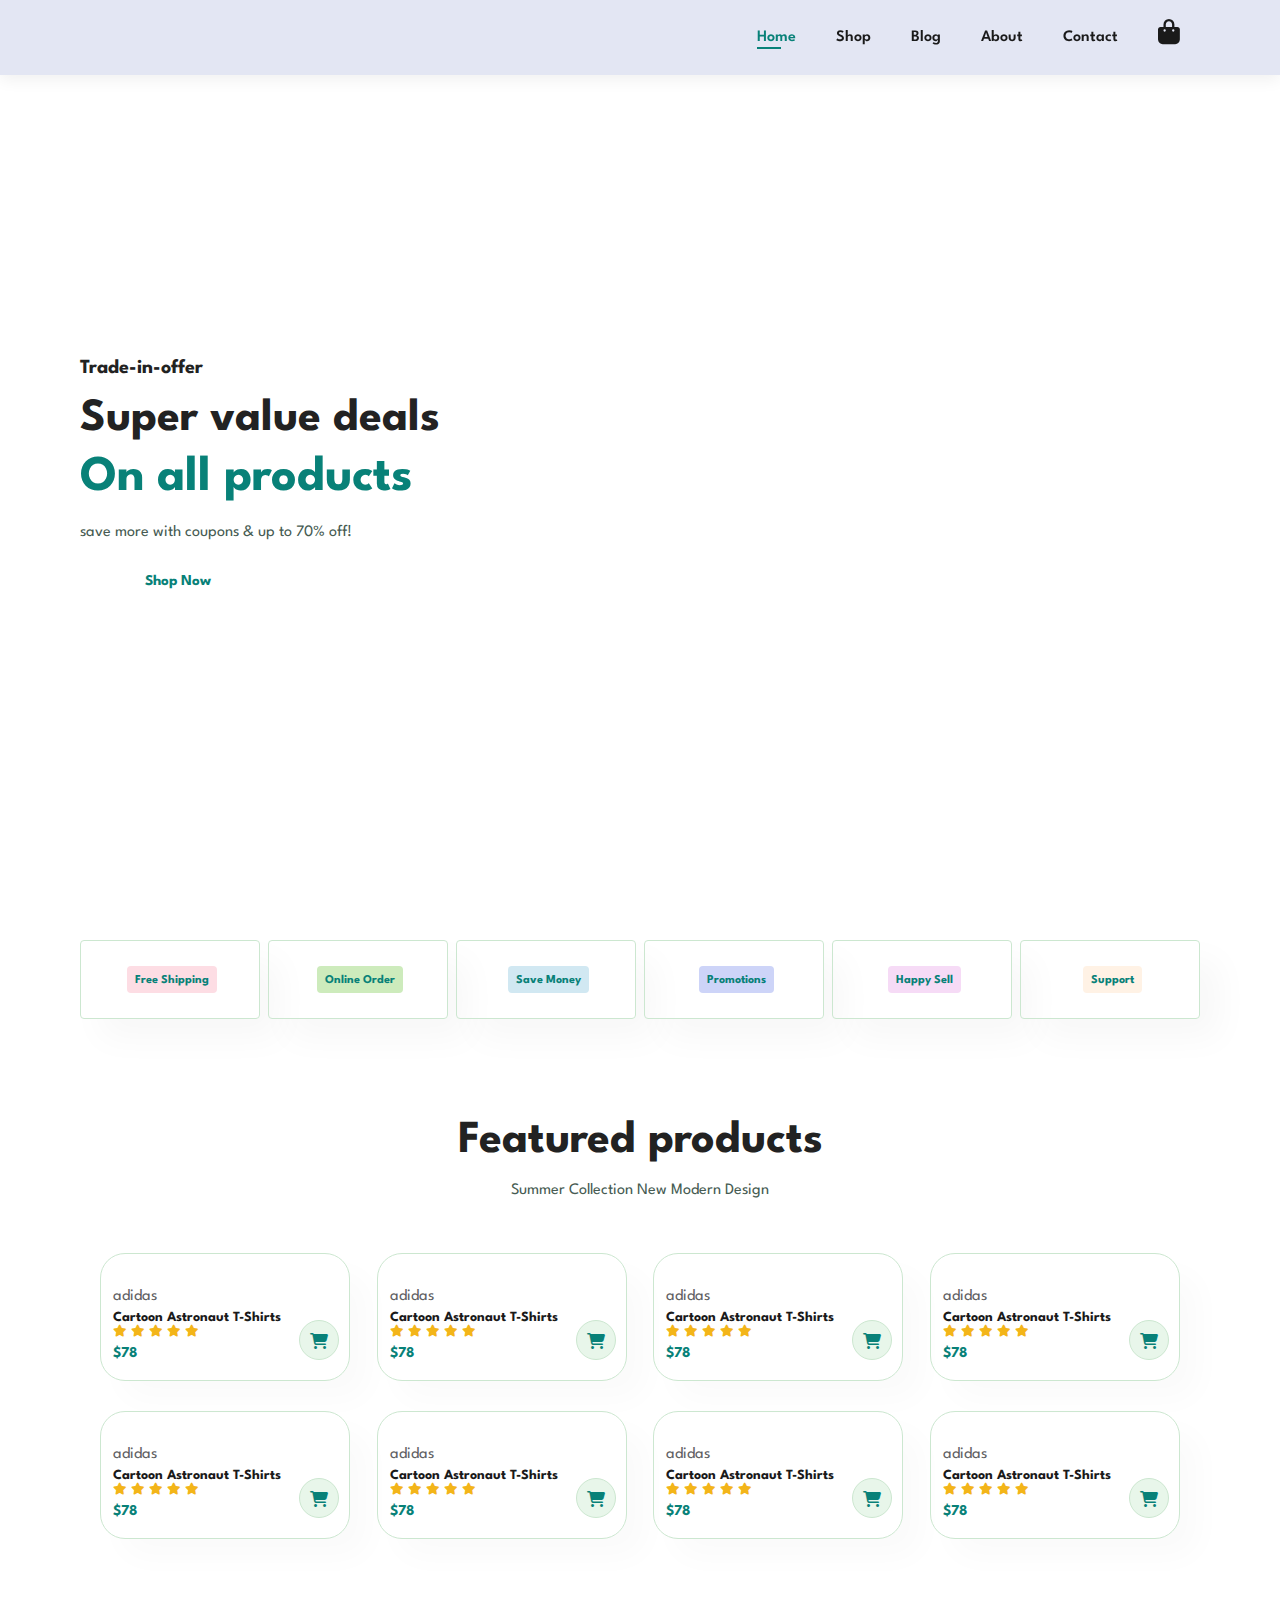
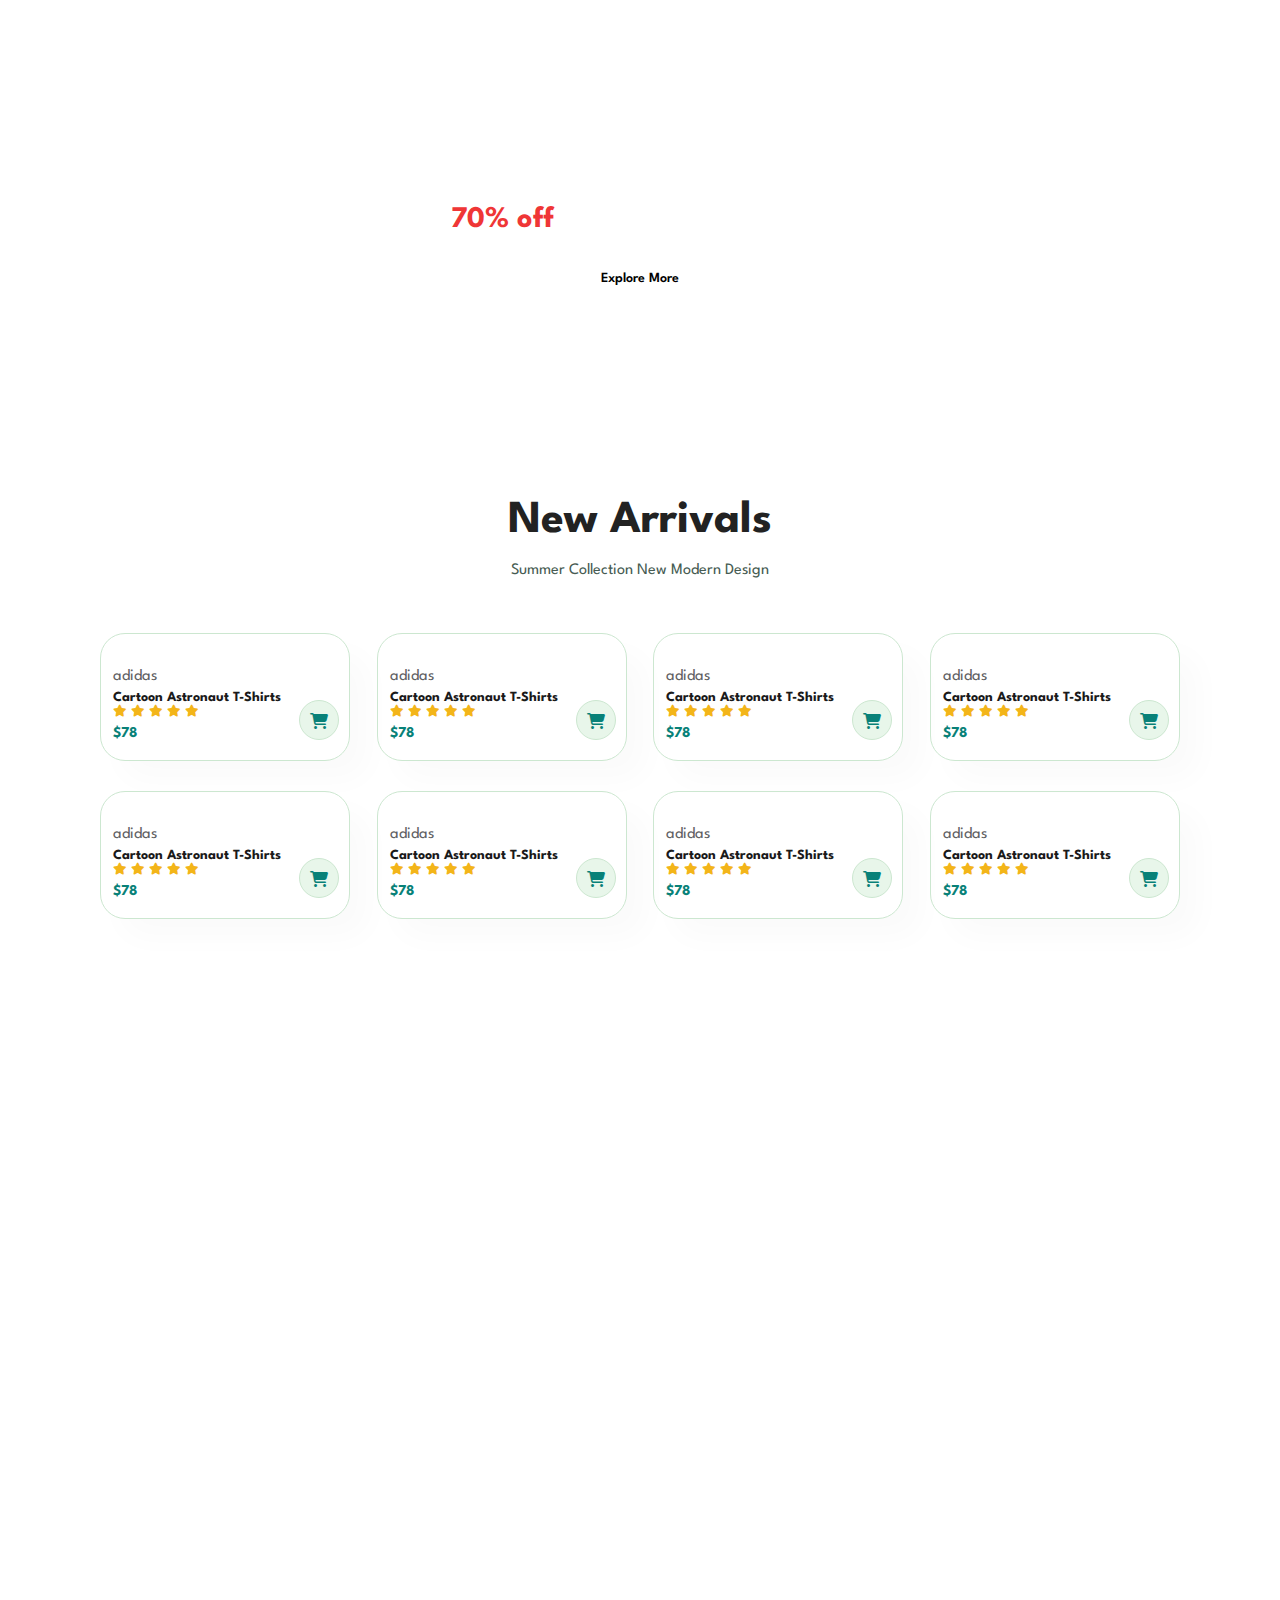
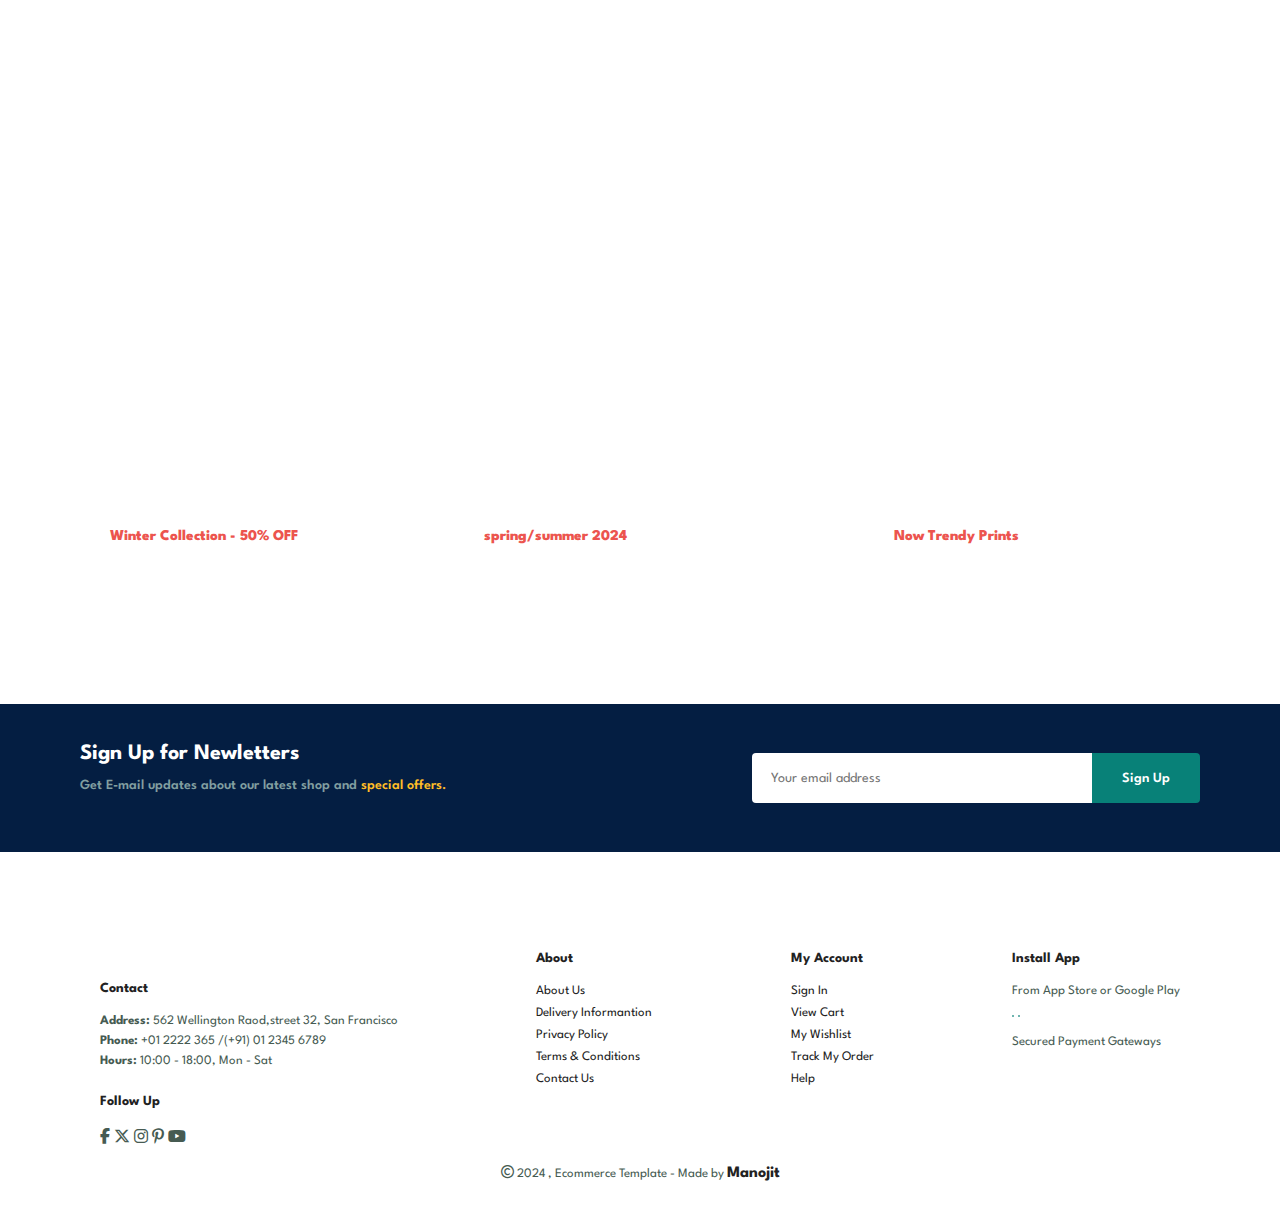
==== index.html @ 89c582c6 "Add files via upload" ====
<!DOCTYPE html>
<html lang="en">
<head>
    <meta charset="UTF-8">
    <meta name="viewport" content="width=device-width, initial-scale=1.0">
    <title>CaraCart | Madboy</title>
    <link rel="stylesheet" href="style.css">
    <link rel="icon" type="image/x-icon" href="img/Fevicon2.png">
    <link rel="stylesheet" href="https://cdnjs.cloudflare.com/ajax/libs/font-awesome/6.5.2/css/all.min.css">

</head>
<body>
    
    <!-- Navbar Section-->
    <section id="header">
        <a href="#"><img src="./img/logo.png" alt="" class="logo" onclick="window.location.href='index.html';"></a>
        
        <div>
            <ul id="navbar">
                <li><a class="active" href="index.html">Home</a></li>
                <li><a href="shop.html">Shop</a></li>
                <li><a href="blog.html">Blog</a></li>
                <li><a href="about.html">About</a></li>
                <li><a href="contact.html">Contact</a></li>
                <li id="lg-bag"><a href="cart.html"><i class="fa-solid fa-bag-shopping"></i></a></li>
                <a id="close" href="#"><i class="fa-regular fa-circle-xmark"></i></a>
            </ul>    
        </div>
        <div id="mobile">
            <a href="cart.html"><i class="fa-solid fa-bag-shopping"></i></a>
            <i id="bar" class="fa-solid fa-outdent"></i>
        </div>
        
    </section>

    <!-- Hero Section -->
    <section id="hero">
        <h4>
            Trade-in-offer
        </h4>
        <h2>
            Super value deals
        </h2>
        <h1>
            On all products
        </h1>
        <p>
            save more with coupons & up to 70% off!
        </p>
        <button onclick="window.location.href='shop.html';">
            Shop Now
        </button>

    </section>

    <!-- Feature Section -->
    <section id="feature" class="section-p1">
        <!-- Card 1 -->
        <div class="fe-box">
            <img src="./img/features/f1.png" alt="" loading="lazy">
            <h6>Free Shipping</h6>
        </div>

        <!-- Card 2 -->
        <div class="fe-box">
            <img src="./img/features/f2.png" alt="" loading="lazy">
            <h6>Online Order</h6>
        </div>

        <!-- Card 3 -->
        <div class="fe-box">
            <img src="./img/features/f3.png" alt="" loading="lazy">
            <h6>Save Money</h6>
        </div>

        <!-- Card 4 -->
        <div class="fe-box">
            <img src="./img/features/f4.png" alt="" loading="lazy">
            <h6>Promotions</h6>
        </div>

        <!-- Card 5 -->
        <div class="fe-box">
            <img src="./img/features/f5.png" alt="" loading="lazy">
            <h6>Happy Sell</h6>
        </div>

        <!-- Card 6 -->
        <div class="fe-box">
            <img src="./img/features/f6.png" alt="" loading="lazy">
            <h6>Support</h6>
        </div>
    </section>

    <!-- Featured Product Section -->
    <section id="product1" class="section-p1">

        <!-- Heading -->
        <h2>
            Featured products
        </h2>
        <!-- Sub-heading -->
        <p>
            Summer Collection New Modern Design
        </p>

        <!-- Product Container -->
        <div class="pro-container">

            <!-- 1st Product -->
            <div class="pro" onclick="window.location.href='singleproduct.html';">
                <img src="./img/products/f1.jpg" alt="" loading="lazy">
                <!-- Description of the product -->
                <div class="des">
                    <span>adidas</span>
                    <h5>
                        Cartoon Astronaut T-Shirts
                    </h5>
                    <div class="star">
                        <i class="fas fa-star"></i>
                        <i class="fas fa-star"></i>
                        <i class="fas fa-star"></i>
                        <i class="fas fa-star"></i>
                        <i class="fas fa-star"></i>
                    </div>
                    <h4>$78</h4>
                </div>
                <a href="#"><i class="fa-solid fa-cart-shopping" id="cart"></i></a>
            </div>

            <!-- 2nd Product -->
            <div class="pro">
                <img src="./img/products/f2.jpg" alt="" loading="lazy">
                <!-- Description of the product -->
                <div class="des">
                    <span>adidas</span>
                    <h5>
                        Cartoon Astronaut T-Shirts
                    </h5>
                    <div class="star">
                        <i class="fas fa-star"></i>
                        <i class="fas fa-star"></i>
                        <i class="fas fa-star"></i>
                        <i class="fas fa-star"></i>
                        <i class="fas fa-star"></i>
                    </div>
                    <h4>$78</h4>
                </div>
                <a href="#"><i class="fa-solid fa-cart-shopping" id="cart"></i></a>
            </div>

            <!-- 3rd Product -->
            <div class="pro">
                            <img src="./img/products/f3.jpg" alt="" loading="lazy">
                            <!-- Description of the product -->
                            <div class="des">
                                <span>adidas</span>
                                <h5>
                                    Cartoon Astronaut T-Shirts
                                </h5>
                                <div class="star">
                                    <i class="fas fa-star"></i>
                                    <i class="fas fa-star"></i>
                                    <i class="fas fa-star"></i>
                                    <i class="fas fa-star"></i>
                                    <i class="fas fa-star"></i>
                                </div>
                                <h4>$78</h4>
                            </div>
                            <a href="#"><i class="fa-solid fa-cart-shopping" id="cart"></i></a>
            </div>

            <!-- 4th Product -->
            <div class="pro">
                <img src="./img/products/f4.jpg" alt="" loading="lazy">
                <!-- Description of the product -->
                <div class="des">
                    <span>adidas</span>
                    <h5>
                        Cartoon Astronaut T-Shirts
                    </h5>
                    <div class="star">
                        <i class="fas fa-star"></i>
                        <i class="fas fa-star"></i>
                        <i class="fas fa-star"></i>
                        <i class="fas fa-star"></i>
                        <i class="fas fa-star"></i>
                    </div>
                    <h4>$78</h4>
                </div>
                <a href="#"><i class="fa-solid fa-cart-shopping" id="cart"></i></a>
            </div>

            <!-- 5th Product -->
            <div class="pro">
                            <img src="./img/products/f5.jpg" alt="" loading="lazy">
                            <!-- Description of the product -->
                            <div class="des">
                                <span>adidas</span>
                                <h5>
                                    Cartoon Astronaut T-Shirts
                                </h5>
                                <div class="star">
                                    <i class="fas fa-star"></i>
                                    <i class="fas fa-star"></i>
                                    <i class="fas fa-star"></i>
                                    <i class="fas fa-star"></i>
                                    <i class="fas fa-star"></i>
                                </div>
                                <h4>$78</h4>
                            </div>
                            <a href="#"><i class="fa-solid fa-cart-shopping" id="cart"></i></a>
            </div>

            <!-- 6th Product -->
            <div class="pro">
                <img src="./img/products/f6.jpg" alt="" loading="lazy">
                <!-- Description of the product -->
                <div class="des">
                    <span>adidas</span>
                    <h5>
                        Cartoon Astronaut T-Shirts
                    </h5>
                    <div class="star">
                        <i class="fas fa-star"></i>
                        <i class="fas fa-star"></i>
                        <i class="fas fa-star"></i>
                        <i class="fas fa-star"></i>
                        <i class="fas fa-star"></i>
                    </div>
                    <h4>$78</h4>
                </div>
                <a href="#"><i class="fa-solid fa-cart-shopping" id="cart"></i></a>
            </div>

            <!-- 7th Product -->
            <div class="pro">
                            <img src="./img/products/f7.jpg" alt="" loading="lazy">
                            <!-- Description of the product -->
                            <div class="des">
                                <span>adidas</span>
                                <h5>
                                    Cartoon Astronaut T-Shirts
                                </h5>
                                <div class="star">
                                    <i class="fas fa-star"></i>
                                    <i class="fas fa-star"></i>
                                    <i class="fas fa-star"></i>
                                    <i class="fas fa-star"></i>
                                    <i class="fas fa-star"></i>
                                </div>
                                <h4>$78</h4>
                            </div>
                            <a href="#"><i class="fa-solid fa-cart-shopping" id="cart"></i></a>
            </div>

            
            <!-- 8th Product -->
            <div class="pro">
                <img src="./img/products/f8.jpg" alt="" loading="lazy">
                <!-- Description of the product -->
                <div class="des">
                    <span>adidas</span>
                    <h5>
                        Cartoon Astronaut T-Shirts
                    </h5>
                    <div class="star">
                        <i class="fas fa-star"></i>
                        <i class="fas fa-star"></i>
                        <i class="fas fa-star"></i>
                        <i class="fas fa-star"></i>
                        <i class="fas fa-star"></i>
                    </div>
                    <h4>$78</h4>
                </div>
                <a href="#"><i class="fa-solid fa-cart-shopping" id="cart"></i></a>
            </div>

        </div>


    </section>

    <!-- Banner Section -->
    <section id="banner" class="section-m1">
        <h4>
            Repair Services
        </h4>
        <h2>
            Up to <span>70% off</span> - All t-shirts & Accessories
        </h2>
        <button class="normal">Explore More</button>

    </section>
    
    <!-- New Arrival Section -->
    <section id="product1" class="section-p1">

        <!-- Heading -->
        <h2>
            New Arrivals
        </h2>
        <!-- Sub-heading -->
        <p>
            Summer Collection New Modern Design
        </p>

        <!-- Product Container -->
        <div class="pro-container">

            <!-- 1st Product -->
            <div class="pro">
                <img src="./img/products/n1.jpg" alt="" loading="lazy">
                <!-- Description of the product -->
                <div class="des">
                    <span>adidas</span>
                    <h5>
                        Cartoon Astronaut T-Shirts
                    </h5>
                    <div class="star">
                        <i class="fas fa-star"></i>
                        <i class="fas fa-star"></i>
                        <i class="fas fa-star"></i>
                        <i class="fas fa-star"></i>
                        <i class="fas fa-star"></i>
                    </div>
                    <h4>$78</h4>
                </div>
                <a href="#"><i class="fa-solid fa-cart-shopping" id="cart"></i></a>
            </div>

            <!-- 2nd Product -->
            <div class="pro">
                <img src="./img/products/n2.jpg" alt="" loading="lazy">
                <!-- Description of the product -->
                <div class="des">
                    <span>adidas</span>
                    <h5>
                        Cartoon Astronaut T-Shirts
                    </h5>
                    <div class="star">
                        <i class="fas fa-star"></i>
                        <i class="fas fa-star"></i>
                        <i class="fas fa-star"></i>
                        <i class="fas fa-star"></i>
                        <i class="fas fa-star"></i>
                    </div>
                    <h4>$78</h4>
                </div>
                <a href="#"><i class="fa-solid fa-cart-shopping" id="cart"></i></a>
            </div>

            <!-- 3rd Product -->
            <div class="pro">
                            <img src="./img/products/n3.jpg" alt="" loading="lazy">
                            <!-- Description of the product -->
                            <div class="des">
                                <span>adidas</span>
                                <h5>
                                    Cartoon Astronaut T-Shirts
                                </h5>
                                <div class="star">
                                    <i class="fas fa-star"></i>
                                    <i class="fas fa-star"></i>
                                    <i class="fas fa-star"></i>
                                    <i class="fas fa-star"></i>
                                    <i class="fas fa-star"></i>
                                </div>
                                <h4>$78</h4>
                            </div>
                            <a href="#"><i class="fa-solid fa-cart-shopping" id="cart"></i></a>
            </div>

            <!-- 4th Product -->
            <div class="pro">
                <img src="./img/products/n4.jpg" alt="" loading="lazy">
                <!-- Description of the product -->
                <div class="des">
                    <span>adidas</span>
                    <h5>
                        Cartoon Astronaut T-Shirts
                    </h5>
                    <div class="star">
                        <i class="fas fa-star"></i>
                        <i class="fas fa-star"></i>
                        <i class="fas fa-star"></i>
                        <i class="fas fa-star"></i>
                        <i class="fas fa-star"></i>
                    </div>
                    <h4>$78</h4>
                </div>
                <a href="#"><i class="fa-solid fa-cart-shopping" id="cart"></i></a>
            </div>

            <!-- 5th Product -->
            <div class="pro">
                            <img src="./img/products/n5.jpg" alt="" loading="lazy">
                            <!-- Description of the product -->
                            <div class="des">
                                <span>adidas</span>
                                <h5>
                                    Cartoon Astronaut T-Shirts
                                </h5>
                                <div class="star">
                                    <i class="fas fa-star"></i>
                                    <i class="fas fa-star"></i>
                                    <i class="fas fa-star"></i>
                                    <i class="fas fa-star"></i>
                                    <i class="fas fa-star"></i>
                                </div>
                                <h4>$78</h4>
                            </div>
                            <a href="#"><i class="fa-solid fa-cart-shopping" id="cart"></i></a>
            </div>

            <!-- 6th Product -->
            <div class="pro">
                <img src="./img/products/n6.jpg" alt="" loading="lazy">
                <!-- Description of the product -->
                <div class="des">
                    <span>adidas</span>
                    <h5>
                        Cartoon Astronaut T-Shirts
                    </h5>
                    <div class="star">
                        <i class="fas fa-star"></i>
                        <i class="fas fa-star"></i>
                        <i class="fas fa-star"></i>
                        <i class="fas fa-star"></i>
                        <i class="fas fa-star"></i>
                    </div>
                    <h4>$78</h4>
                </div>
                <a href="#"><i class="fa-solid fa-cart-shopping" id="cart"></i></a>
            </div>

            <!-- 7th Product -->
            <div class="pro">
                            <img src="./img/products/n7.jpg" alt="" loading="lazy">
                            <!-- Description of the product -->
                            <div class="des">
                                <span>adidas</span>
                                <h5>
                                    Cartoon Astronaut T-Shirts
                                </h5>
                                <div class="star">
                                    <i class="fas fa-star"></i>
                                    <i class="fas fa-star"></i>
                                    <i class="fas fa-star"></i>
                                    <i class="fas fa-star"></i>
                                    <i class="fas fa-star"></i>
                                </div>
                                <h4>$78</h4>
                            </div>
                            <a href="#"><i class="fa-solid fa-cart-shopping" id="cart"></i></a>
            </div>

            <!-- 8th Product -->
            <div class="pro">
                <img src="./img/products/n1.jpg" alt="" loading="lazy">
                <!-- Description of the product -->
                <div class="des">
                    <span>adidas</span>
                    <h5>
                        Cartoon Astronaut T-Shirts
                    </h5>
                    <div class="star">
                        <i class="fas fa-star"></i>
                        <i class="fas fa-star"></i>
                        <i class="fas fa-star"></i>
                        <i class="fas fa-star"></i>
                        <i class="fas fa-star"></i>
                    </div>
                    <h4>$78</h4>
                </div>
                <a href="#"><i class="fa-solid fa-cart-shopping" id="cart"></i></a>
            </div>

        </div>


    </section>

    <!-- SM-Banner -->
    <section id="sm-banner" class="section-p1">
        <!-- Bannner 1 -->
        <div class="banner-box">
            <h4>crazy deals</h4>
            <h2>buy 1 get 1 free</h2>
            <span>The best clssic dress is on sale at cara</span>
            <button class="white">Learn More</button>

        </div>

        <!-- Bannner 2 -->
        <div class="banner-box banner-box2">
            <h4>spring/summer</h4>
            <h2>upcoming season</h2>
            <span>The best clssic dress is on sale at cara</span>
            <button class="white">Collection</button>

        </div>

    </section>

    <!-- 3 Small Banners Section -->
    <section id="banner3">
        <!-- Bannner 1 -->
        <div class="banner-box">
            <h2>SEASONAL SALE</h2>
            <h3>Winter Collection - 50% OFF</h3>   
        </div>

        <!-- Bannner 2 -->
        <div class="banner-box banner-box-2">
            <h2>NEW FOOTWEAR COLLECTION</h2>
            <h3>spring/summer 2024</h3>   
        </div>

        <!-- Bannner 3 -->
        <div class="banner-box banner-box-3">
            <h2>T-SHIRTS</h2>
            <h3>Now Trendy Prints</h3>   
        </div>


    </section>

    <!-- Newsletter Section -->
    <section id="newsletter" class="section-p1 section-m1">
        <div class="newstext">
            <h4>Sign Up for Newletters</h4>
            <p>
                Get E-mail updates about our latest shop and <span>special offers.</span>
            </p>

        </div>

        <div class="form">
            <input type="text" placeholder="Your email address">
            <button class="normal">Sign Up</button>

        </div>

    </section>

    <!-- Footer Section -->
    <footer id="footer" class="section-p1">
        <!-- 1st col -->
        <div class="col">
            <img class="logo" src="./img/logo.png" alt="" loading="lazy">
            <h4>Contact</h4>
            <p>
               <strong>Address:</strong> 562 Wellington Raod,street 32, San Francisco
            </p>
            <p>
                <strong>Phone:</strong> +01 2222 365 /(+91) 01 2345 6789
            </p>
            <p>
                <strong>Hours:</strong> 10:00 - 18:00, Mon - Sat
            </p>
            <div class="follow">
                <h4>Follow Up</h4>
                <div class="icon">
                    <i class="fa-brands fa-facebook-f"></i>
                    <i class="fa-brands fa-x-twitter"></i>
                    <i class="fa-brands fa-instagram"></i>
                    <i class="fa-brands fa-pinterest-p"></i>
                    <i class="fa-brands fa-youtube"></i>
                </div>
            </div>

        </div>

        <!-- 2nd col -->
        <div class="col">
            <h4>About</h4>
            <a href="#">About Us</a>
            <a href="#">Delivery Informantion</a>
            <a href="#">Privacy Policy</a>
            <a href="#">Terms & Conditions</a>
            <a href="#">Contact Us</a>

        </div>

        <!-- 3rd col -->
        <div class="col">
            <h4>My Account</h4>
            <a href="#">Sign In</a>
            <a href="#">View Cart</a>
            <a href="#">My Wishlist</a>
            <a href="#">Track My Order</a>
            <a href="#">Help</a>

        </div>

        <!-- 4th COl -->
        <div class="col install">
            <h4>Install App</h4>
            <p>From App Store or Google Play</p>
            <div class="row">
                <img src="./img/pay/app.jpg" alt="" loading="lazy">
                <img src="./img/pay/play.jpg" alt="" loading="lazy">
            </div>
            <p>Secured Payment Gateways</p>
            <img src="./img/pay/pay.png" alt="" loading="lazy">

        </div>

        <div class="copyright">
            <p><i class="fa-regular fa-copyright"></i> 2024 , Ecommerce Template - Made by <a href="https://manojit-das.netlify.app/">Manojit</a></p>
        </div>

    </footer>

     
    <script src="script.js"></script>
</body>
</html>
---- style.css ----
@import url("https://fonts.googleapis.com/css2?family=Spartan:wght@100;200;300;400;500;600;700;800;900&display=swap");
* {
  margin: 0;
  padding: 0;
  box-sizing: border-box;
  font-family: "Spartan", sans-serif;
}

html {
  scroll-behavior: smooth;
}

/* Global Styles */

h1 {
  font-size: 50px;
  line-height: 64px;
  color: #222;
}

h2 {
  font-size: 46px;
  line-height: 54px;
  color: #222;
}

h4 {
  font-size: 20px;
  color: #222;
}

h6 {
  font-weight: 700;
  font-size: 12px;
}

p {
  font-size: 16px;
  color: #465b52;
  margin: 15px 0 20px 0;
}

.section-p1 {
  padding: 40px 80px;
}

.section-m1 {
  margin: 40px 0;
}

button.normal{
    font-size: 14px;
    font-weight: 600;
    padding: 15px 30px;
    color: #000;
    background-color: #fff;
    border-radius: 4px;
    cursor: pointer;
    border: none;
    outline: none;
    transition: 0.2s;
}

button.white{
    font-size: 13px;
    font-weight: 600;
    padding: 11px 18px;
    color: #fff;
    background-color:transparent;
    cursor: pointer;
    border: 1px solid #fff;
    outline: none;
    transition: 0.2s;
}

body {
  width: 100%;
}

/* Global Style End */

/* Navbar Section Start */

#header{
    display: flex;
    align-items: center;
    justify-content: space-between;
    padding: 20px 80px;
    background: #E3E6F3;
    box-shadow: 0 5px 15px rgba(0, 0, 0, 0.06);
    z-index: 999;
    position: sticky;
    top: 0;
    left: 0;
}

#navbar{
    display: flex;
    align-items: center;
    justify-content: center;
}

#navbar li{
    list-style: none;
    padding: 0 20px;
    position: relative;
}

#navbar li a{
    text-decoration: none;
    font-size: 16px;
    font-weight: 600;
    color: #1a1a1a;
    transition: 0.3s ease;
}

#navbar li a:hover,
#navbar li a.active{
    color: #088178;
}

#navbar li a.active::after,
#navbar li a:hover::after{
    content: "";
    width: 30%;
    height: 2px;
    background:#088178;
    position: absolute;
    bottom: -4px;
    left: 20px;
}

#navbar li a i{
    font-size: 25px;
    margin-bottom: 10px;
}

#mobile{
    display: none;
    align-items: center;
}

#close{
    display: none;
}

/* Navbar Section End */

/* Hero Section Start */
#hero{
    background-image: url(./img/hero4.png);
    height: 90vh;
    width: 100%;
    background-position: top 25% right 0;
    background-size: cover;
    padding: 0 80px;
    display: flex;
    flex-direction: column;
    align-items: flex-start;
    justify-content: center;
}

#hero h4{
    padding-bottom: 15px;
}

#hero h1{
    color:#088178;
}

#hero button{
    background-image: url(img/button.png);
    background-color: transparent;
    color: #088178;
    border: 0;
    padding: 14px 80px 14px 65px;
    background-repeat: no-repeat;
    cursor: pointer;
    font-size: 15px;
    font-weight: 700;
}

/* Hero Section End */
#feature{
    display: flex;
    align-items: center;
    justify-content: space-between;
    flex-wrap: wrap;
}

#feature .fe-box{
    width: 180px;
    text-align: center;
    padding: 25px 15px;
    box-shadow: 20px 20px 34px rgba(0, 0, 0, 0.03);
    border: 1px solid #cce7d0;
    border-radius: 4px;
    margin: 15px 0;
}

#feature .fe-box:hover{
    box-shadow: 10px 10px 54px rgba(70, 62, 221, 0.1);
}

#feature .fe-box img{
    width: 100%;
    margin-bottom: 10px;
}

#feature .fe-box h6{
    display: inline-block;
    padding: 9px 8px 6px 8px;
    line-height: 1;
    border-radius: 4px;
    color: #088178;
    background-color: #fddde4;
}

#feature .fe-box:nth-child(2) h6{
    background-color: #cdebbc;
}

#feature .fe-box:nth-child(3) h6{
    background-color: #d1e8f2;
}

#feature .fe-box:nth-child(4) h6{
    background-color: #cdd4f8;
}

#feature .fe-box:nth-child(5) h6{
    background-color: #f6dbf6;
}

#feature .fe-box:nth-child(6) h6{
    background-color: #fff2e5;
}

/* Featured Section End */

/* Product Featured Section Start */
#product1{
    text-align: center;    
}

#product1 .pro-container{
    display: flex;
    justify-content: space-between;
    padding: 20px;
    flex-wrap: wrap;
}

#product1 .pro{
    width: 23%;
    min-width: 250px;
    padding: 10px 12px;
    border: 1px solid #cce7d0;
    border-radius: 25px;
    cursor: pointer;
    box-shadow: 20px 20px 30px rgba(0, 0, 0, 0.02);
    margin: 15px 0;
    transition: 0.2s ease;
    position: relative;
}

#product1 .pro:hover{
    box-shadow: 20px 20px 30px rgba(0, 0, 0, 0.06);
    scale: 1.05;
}

#product1 .pro img{
    width: 100%;
    border-radius: 20px;
}

#product1 .pro .des{
    text-align: start;
    padding: 10px 0;
}

#product1 .pro .des span{
    color: #606063;
}

#product1 .pro .des h5{
    padding-top: 7px;
    color: #1a1a1a;
    font-size: 14px;  
}

#product1 .pro .des i{
    font-size: 12px;
    color: rgb(243, 181, 25);
}

#product1 .pro .des h4{
    padding-top: 7px;
    font-size: 15px;
    font-weight: 700;
    color: #088178;
}

#product1 .pro #cart{
    width: 40px;
    height: 40px;
    line-height: 40px;
    border-radius: 50px;
    background-color: #e8f6ea;
    font-weight: bolder;
    color: #088178;
    border: 1px solid #cce7d0;
    position: absolute;
    bottom: 20px;
    right: 10px;
}

/* Product Featured Section End */

/* Bannner Section Start */
#banner{
    display: flex;
    flex-direction: column;
    justify-content: center;
    align-items: center;
    background-image: url(./img/banner/b2.jpg);
    width: 100%;
    height: 40vh;
    background-size: cover;
    background-position: center;
}

#banner h4{
    color:#fff;
    font-size: 16px;
}

#banner h2{
    color:#fff;
    font-size: 30px;
    padding: 10px 0;
}

#banner h2 span{
    color: #ef3636;  
}

#banner button:hover{
    background: #088178;
    color: #fff;
}

/* Banner Section End */

/* SM-Banner Start */
#sm-banner{
    display: flex;
    justify-content: space-between;
    flex-wrap: wrap;
}

#sm-banner .banner-box{
    display: flex;
    flex-direction: column;
    justify-content: center;
    align-items: flex-start;
    background-image: url(./img/banner/b17.jpg);
    min-width: 580px;
    height: 50vh;
    background-size: cover;
    background-position: center;
    padding: 30px;
}

#sm-banner h4{
    color: #fff;
    font-size: 20px;
    font-weight: 300;
}

#sm-banner h2{
    color: #fff;
    font-size: 28px;
    font-weight: 800;
}

#sm-banner span{
    color: #fff;
    font-size: 14px;
    font-weight: 500;
    padding-bottom: 15px;
}

#sm-banner .banner-box:hover button{
    background: #088178;
    border: 1px #088178;
}

#sm-banner .banner-box2{
    background-image: url(./img/banner/b10.jpg);
}

/* SM-Banner End */

/* 3 small banners started */
#banner3{
    display: flex;
    justify-content: space-between;
    flex-wrap: wrap;
    padding: 0 80px;
}


#banner3 .banner-box{
    display: flex;
    flex-direction: column;
    justify-content: center;
    align-items: flex-start;
    background-image: url(./img/banner/b7.jpg);
    min-width: 30%;
    height: 30vh;
    background-size: cover;
    background-position: center;
    padding: 30px;
    margin-bottom: 20px;
}

#banner3 .banner-box-2{
    background-image: url(./img/banner/b4.jpg);

}

#banner3 .banner-box-3{
    background-image: url(./img/banner/b18.jpg);

}

#banner3 h2{
    color: #fff;
    font-weight: 900;
    font-size: 22px;
}

#banner3 h3{
    color: #ec544e;
    font-weight: 800;
    font-size: 15px;
}

/* 3 small banners End */

/* Newsletter Section Start */
#newsletter{
    display: flex;
    justify-content: space-between;
    flex-wrap: wrap;
    align-items: center;
    background-image: url(img/banner/b14.png);
    background-repeat: no-repeat;
    background-position:20% 30%;
    background-color: #041e42;
}

#newsletter h4{
    font-size: 22px;
    font-weight: 700;
    color: #fff;
}

#newsletter p{
    font-size: 14px;
    font-weight: 600;
    color: #819ea0;
}

#newsletter p span{
    color: #ffbd27;
}

#newsletter .form{
    display: flex;
    width: 40%;
}

#newsletter input{
    height: 3.125rem;
    padding: 0 1.25em;
    font-size: 14px;
    width: 100%;
    border: 1px solid transparent;
    border-radius: 4px;
    outline: none;
    border-top-right-radius: 0;
    border-bottom-right-radius: 0;
}

#newsletter button{
    background-color: #088178;
    color: #fff;
    white-space: nowrap;
    border-top-left-radius: 0;
    border-bottom-left-radius: 0;
}

/* Newsletter Section End */

/* Footer Section Start */

footer{
    display: flex;
    flex-wrap: wrap;
    justify-content: space-between;
}

footer .col{
    display: flex;
    flex-direction: column;
    align-items: flex-start;
    padding: 20px;
}

footer .logo{
    margin-bottom: 30px;   
}

footer h4{
    font-size: 14px;
    padding-bottom: 20px;
}

footer p{
    font-size: 13px;
    margin: 0 0 8px 0;
}

footer a{
    font-size: 13px;
    text-decoration: none;
    color: #222;
    margin-bottom: 10px;
}

footer .follow{
    margin-top: 20px;
}

footer .follow .icon{
    color: #465b52;
    padding-right: 4px;
    cursor: pointer;
}

footer .install .row img{
    border: 1px solid #088178;
    border-radius: 6px;
}

footer .install img{
    margin: 10px 0 15px 0;
}

footer .follow .icon:hover,
footer a:hover{
    color: #088178;
}

footer .copyright{
    width: 100%;
    text-align: center;
}

footer .copyright a{
    font-size: 16px;
    font-weight: 700;
}

/* Footer Section End */
/* End of Home bar */

/* Start of Shop bar*/

/* Page-header start */
#page-header{
    background-image: url(img/banner/b1.jpg);
    width: 100%;
    height: 40vh;
    background-size: cover;
    display: flex;
    justify-content: center;
    text-align: center;
    flex-direction: column;
    padding: 14px;
}

#page-header h2,
#page-header p{
    color: #fff;
}


/* Pagination start */
#pagination{
    text-align: center;
}

#pagination a{
    text-decoration: none;
    background-color: #088178;
    padding: 15px 20px;
    border-radius:4px;
    color: #fff;
    font-weight: 600;
}

#pagination a i{
    font-size: 16px;
    font-weight: 600;
}

/* End of Shop bar */

/* Start of Single Product */
#prodetails{
    display: flex;
    margin-top: 20px;
}

#prodetails .single-pro-image{
    width: 40%;
    margin-right: 50px;
}

.small-img-group{
    display: flex;
    justify-content: space-between;
}

.small-img-col{
    flex-basis: 24%;
    cursor: pointer;
}

#prodetails .single-pro-details{

    width: 50%;
    padding-top: 30px;
}

#prodetails .single-pro-details h4{
    padding: 40px 0 20px 0;
}

#prodetails .single-pro-details h2{
font-size: 26px;
}

#prodetails .single-pro-details select{
    display: block;
    padding: 5px 10px;
    margin-bottom: 10px;
}

#prodetails .single-pro-details input{
    width: 50px;
    height: 47px;
    padding-left: 10px;
    font-size: 16px;
    margin-right: 10px;
}

#prodetails .single-pro-details button{
    background-color: #088178;
    color: #fff;
}

#prodetails .single-pro-details input:focus{
    outline: none;
}

#prodetails .single-pro-details span{
    line-height: 25px;
}


/* End of Single Product */

/* Start of Blog page */

/* header */
#page-header.blog-header {
    background-image: url(./img/banner/b19.jpg);
}

/* Blog section */
#blog{
    padding: 150px 150px 0 150px;
}

#blog .blog-box{
    display: flex;
    align-items: center;
    width: 100%;
    position: relative;
    padding-bottom: 90px;
}

#blog .blog-img{
    width: 50%;
    margin-right: 40px;
} 

#blog img{
    width: 100%;
    height: 300px;
    object-fit: cover;
}

#blog .blog-details{
    width: 50%;
} 

#blog .blog-details a{
    text-decoration: none;
    font-size: 11px;
    color: #000;
    font-weight: 700;
    position: relative;
    transition: 0.3s;
}

#blog .blog-details a::after{
    content: "";
    width: 50px;
    height: 1px;
    background-color: #000;
    position: absolute;
    top: 4px;
    right: -60px;
}

#blog .blog-details a:hover{
    color: #088178;
}

#blog .blog-details a:hover::after{
    background-color: #088178;
}

#blog .blog-box h1{
    position: absolute;
    top: -40px;
    left: 0;
    font-size: 70px;
    font-weight: 700;
    color: #c9cbce;
    z-index: -9;
}

/* End of Blog page */

/* Start of About page */

#page-header.about-header{
    background-image: url(./img/about/banner.png);
}

.marquee{
    background-color: #ccc;
    width: 100%;
}

#about-head{
    display: flex;
    align-items: center;
}

#about-head img{
    width: 50%;
    height: auto;
}

#about-head div{
    padding-left: 40px;
}

#about-app{
    text-align: center;
}

#about-app .video{
    width: 70%;
    height: 100%;
    margin: 30px auto 0 auto;
}

#about-app .video video{
    width: 100%;
    height: 100%;
    border-radius: 20px;
}

/* End of About page */

/* Start of Contact Page */
#contact-details{
    display: flex;
    align-items: center;
    justify-content: space-between;
}

#contact-details .details{
    width: 40%;
}

#contact-details .details span,
#form-details form span{
    font-size: 12px;
}

#contact-details .details h2,
#form-details form h2{
    font-size: 26px;
    line-height: 35px;
    padding: 20px 0;
}

#contact-details .details h3{
    font-size: 16px;
    padding-bottom: 15px;
}

#contact-details .details li{
    list-style: none;
    display: flex;
    padding: 10px 0;
}

#contact-details .details li i{
    font-size: 14px;
    padding-right: 22px;
}

#contact-details .details li p{
    margin: 0;
    font-size: 14px;
}

#contact-details .map{
    width: 55%;
    height: 400px;
}

#contact-details .map iframe{
    width: 100%;
    height: 100%;
}

#form-details{
    display: flex;
    justify-content: space-between;
    margin: 30px;
    padding: 80px;
    border: 1px solid #e1e1e1;
}

#form-details form{
    width: 65%;
    display: flex;
    flex-direction: column;
    align-items: flex-start;
}

#form-details form input,
#form-details form textarea{
    width: 100%;
    padding: 12px 15px;
    outline: none;
    margin-bottom: 20px;
    color: #e1e1e1;
}

#form-details form button{
    background-color: #088178;
    color: #fff;
}

#form-details .people div{
    padding-bottom: 25px; 
    display: flex;
    align-items: flex-start;
}

#form-details .people div img{
    width: 65px;
    height: 65px;
    object-fit: cover;
    margin-right: 15px;
}

#form-details .people div p{
    margin: 0;
    font-size: 13px;
    line-height: 25px;
}

#form-details .people div p span{
    display: block;
    font-size: 16px;
    font-weight: 600;
    color: #000;
}

/* End of Contact Page */

/* Start of Cart Page */
#cartt{
    overflow-x: auto;
}

#cartt table{
    width: 100%;
    border-collapse: collapse;
    table-layout: fixed;
    white-space: nowrap;
}

#cartt table img{
    width: 70px;
}

#cartt table td:nth-child(1){
    width: 100px;
    text-align: center;
}

#cartt table td:nth-child(2){
    width: 150px;
    text-align: center;
}

#cartt table td:nth-child(3){
    width: 250px;
    text-align: center;
}

#cartt table td:nth-child(4),
#cartt table td:nth-child(5),
#cartt table td:nth-child(6){
    width: 150px;
    text-align: center;
}

#cartt table td:nth-child(5) input{
    width: 70px;
    padding: 10px 5px 10px 15px;
}

#cartt table thead{
    border: 1px solid #e2e9e1;
    border-left: none;
    border-right: none;
}

#cartt table thead td{
    font-weight: 700;
    text-transform: uppercase;
    font-size: 13px;
    padding: 18px 0;
}

#cartt table tbody tr td{
    padding-top: 15px;
}

#cartt table tbody td{
    font-size: 13px;
}

#cart-add{
    display: flex;
    flex-wrap: wrap;
    justify-content: space-between;
}

#coupon{
    width: 50%;
    margin-bottom: 30px;
}

#coupon h3,
#subtotal h3{
    padding-bottom: 15px;
}

#coupon input{
    padding: 10px 20px;
    outline: none;
    width: 60%;
    margin-right: 10px;
    border: 1px solid #e2e9e1;
}

#coupon button,
#subtotal button{
    background-color: #088178;
    color: #fff;
    padding: 12px 20px;
}

#subtotal{
    width: 50%;
    margin-bottom: 30px;
    border: 1px solid #e2e9e1;
    padding: 30px;
}

#subtotal table{
    border-collapse: collapse;
    width: 100%;
    margin-bottom: 20px;   
}

#subtotal table td{
    width: 50%;
    border: 1px solid #e2e9e1;
    padding: 10px;
    font-size: 13px;
}






/* End of Cart Page */




/* Media query for medium screen size */

@media (max-width:799px) {

    .section-p1 {
        padding: 40px 40px;
    }

    /* Navbar Media query start */
    #navbar {
        display: flex;
        flex-direction: column;
        align-items: flex-start;
        justify-content: flex-start;
        position: fixed;
        top: 0;
        right: -300px;
        height: 100vh;
        width: 300px;
        background-color:#E3E6F3;
        box-shadow: 0 40px 60px rgba(0, 0, 0, 0.1);
        padding: 80px 0 0 10px;
        transition: 0.3s;

    }

    #navbar.active{
        right: 0px;
    }

    #navbar li{
        margin-bottom: 25px;
    }

    #mobile{
        display: flex;
        align-items: center;
    }

    #mobile i{
        color: #1a1a1a;
        font-size: 24px;
        padding-left: 20px;
    }

    #close{
        display: initial;
        position: absolute;
        top: 30px;
        left: 30px;
        color: #222;
        font-size: 24px;
    }

    #lg-bag{
        display: none;
    }

    /* Navbar Media query start */

    /* Hero Section Media query Start */

    #hero {
        height: 70vh;
        padding: 0 80px;
        background-position: top 30% right 30%;
    }

    /* Hero Section Media query End */

    /* Feature Section Media Query start */

    #feature {
        justify-content: center;
    }

    #feature .fe-box {
        margin: 15px 15px;
    }

    /* Feature Section Media Query end */

    /* Featured Product Section Media Query start */

    #product1 .pro-container {
        justify-content: center;
    }

    #product1 .pro {
        margin: 15px;
    }

    /* Featured Product Section Media Query End */
 
    /* Banner Section Media Query start */

    #banner {
        height: 20vh;
    }

    /* Banner Section Media Query End */

    /* Small Banner Section Media Query start */

    #sm-banner .banner-box {
        min-width: 100%;
        height: 30vh;
    }

    /* small Banner Section Media Query End */

    /* 3small banner media query start */
    #banner3 {
        padding: 0 40px;
    }

    #banner3 .banner-box {
        width: 28%;
    }

    /* 3small banner media query end */

    /* Newsletter section media query start */
    #newsletter .form {
        width: 70%;
    }

    /* Newsletter section media query end */

    /* Contact page */
    #form-details {
        padding: 40px;
    }

    #form-details form {
        width: 50%;
    }

    #form-details form h2 {
        padding-bottom: 5px;
    }

    #form-details .people div {
       padding-top: 15%;
    }

}

/* Media query for Small screen size */

@media (max-width:477px) {
    .section-p1{
        padding:20px;
    }

    /* navbar */
    #header {
        padding: 10px 30px;
    }

    /* Hero */
    h2{
        font-size: 32px;
    }

    h1{
        font-size: 38px;
    }

    #hero {
        padding: 0 20px;
        background-position: 55%;
    }

    /* Feature */
    #feature{
        justify-content: space-between;
    }

    #feature .fe-box {
        width: 155px;
        margin:0 0 15px 0;
    }

    /* Product */
    #product1 .pro {
        width: 100%;
    }

    /* Banner */
    #banner {
        height: 40vh;
    }

    #banner h2 {
        padding: 10px 30px;
    }

    /*  Small banner */
    #sm-banner .banner-box {
        height: 40vh;
    }

    #sm-banner .banner-box2 {
        margin-top: 20px;
    }

    /* 3 banner */
    #banner3 {
        padding: 0 20px;
    }

    #banner3 .banner-box {
        width: 100%;
    }

    /* Newsletter */
    #newsletter {
        padding: 40px 20px;
    }
    #newsletter .form {
        width: 100%;
    }

    /* Single Product */
    #prodetails {
        display: flex;
        flex-direction: column;
    }

    #prodetails .single-pro-image {
        width: 100%;
        margin-right: 0px;
    }

    #prodetails .single-pro-details {
        width: 100%;
    }

    /* Blog page */
    #blog {
        padding: 100px 20px 0 20px;
    }

    #blog .blog-box {
        display: flex;
        flex-direction: column;
        align-items: flex-start;
    }

    #blog .blog-img {
        width: 100%;
        margin-right: 0px;
        margin-bottom: 30px;
    }

    #blog .blog-details {
        width: 100%;
    }

    /* About Page */
    #about-head {
        flex-direction: column;
    }

    #about-head img {
        width: 100%;
        margin-bottom: 20px;
    }

    #about-head div {
        padding-left: 0px;
    }

    #about-app .video {
        width: 100%;
    }

    /* Contact Page */
    #contact-details {
        flex-direction: column;    
    }

    #contact-details .details {
        width: 100%;
        margin-bottom: 30px;
    }

    #contact-details .map {
        width: 100%;
    }

    #form-details {
        margin: 10px;
        padding: 30px 10px;
        flex-wrap: wrap;
    }

    #form-details form {
        width: 90%;
        padding-left: 5%;
        margin-bottom: 30px;
    }

    /* Cart page */
    #cartt-add {
        flex-direction: column;
    }

    #coupon {
        width: 100%;
    }

    #subtotal {
        width: 100%;
        padding: 20px;
    }


}
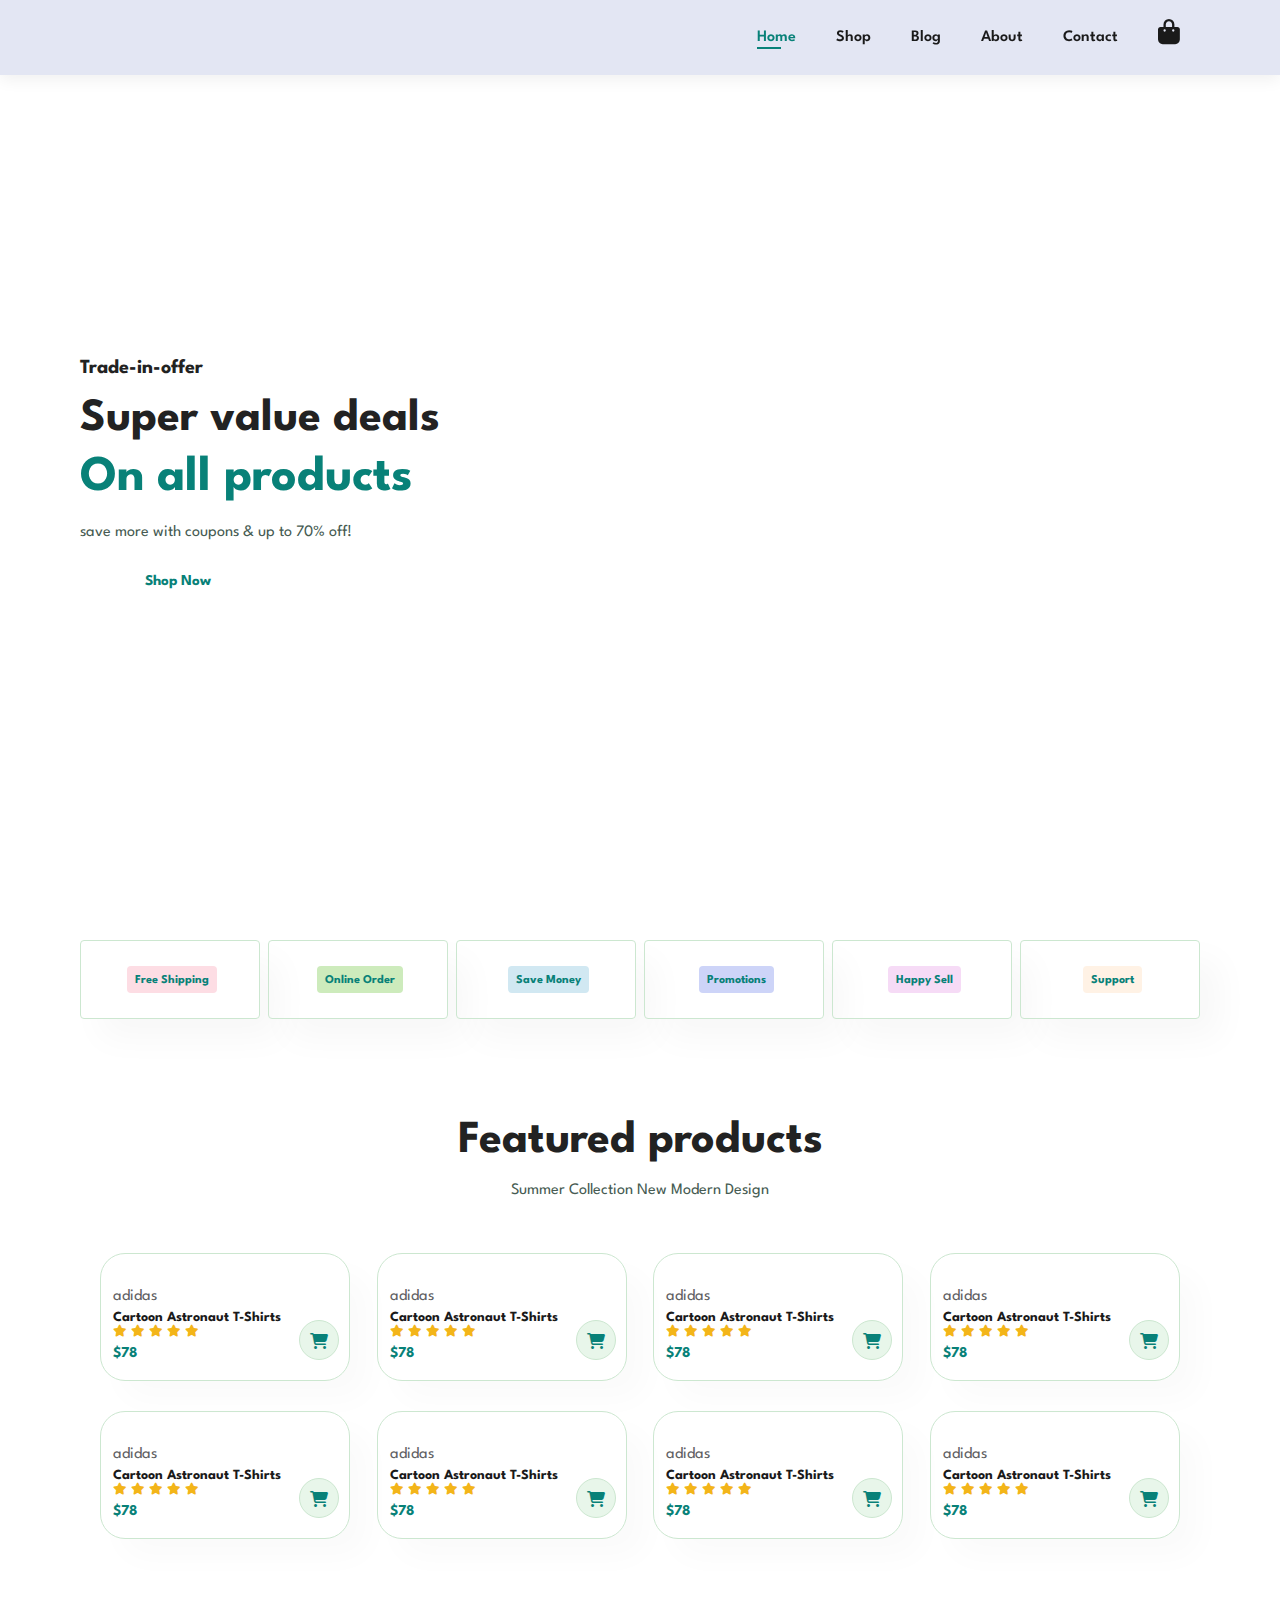
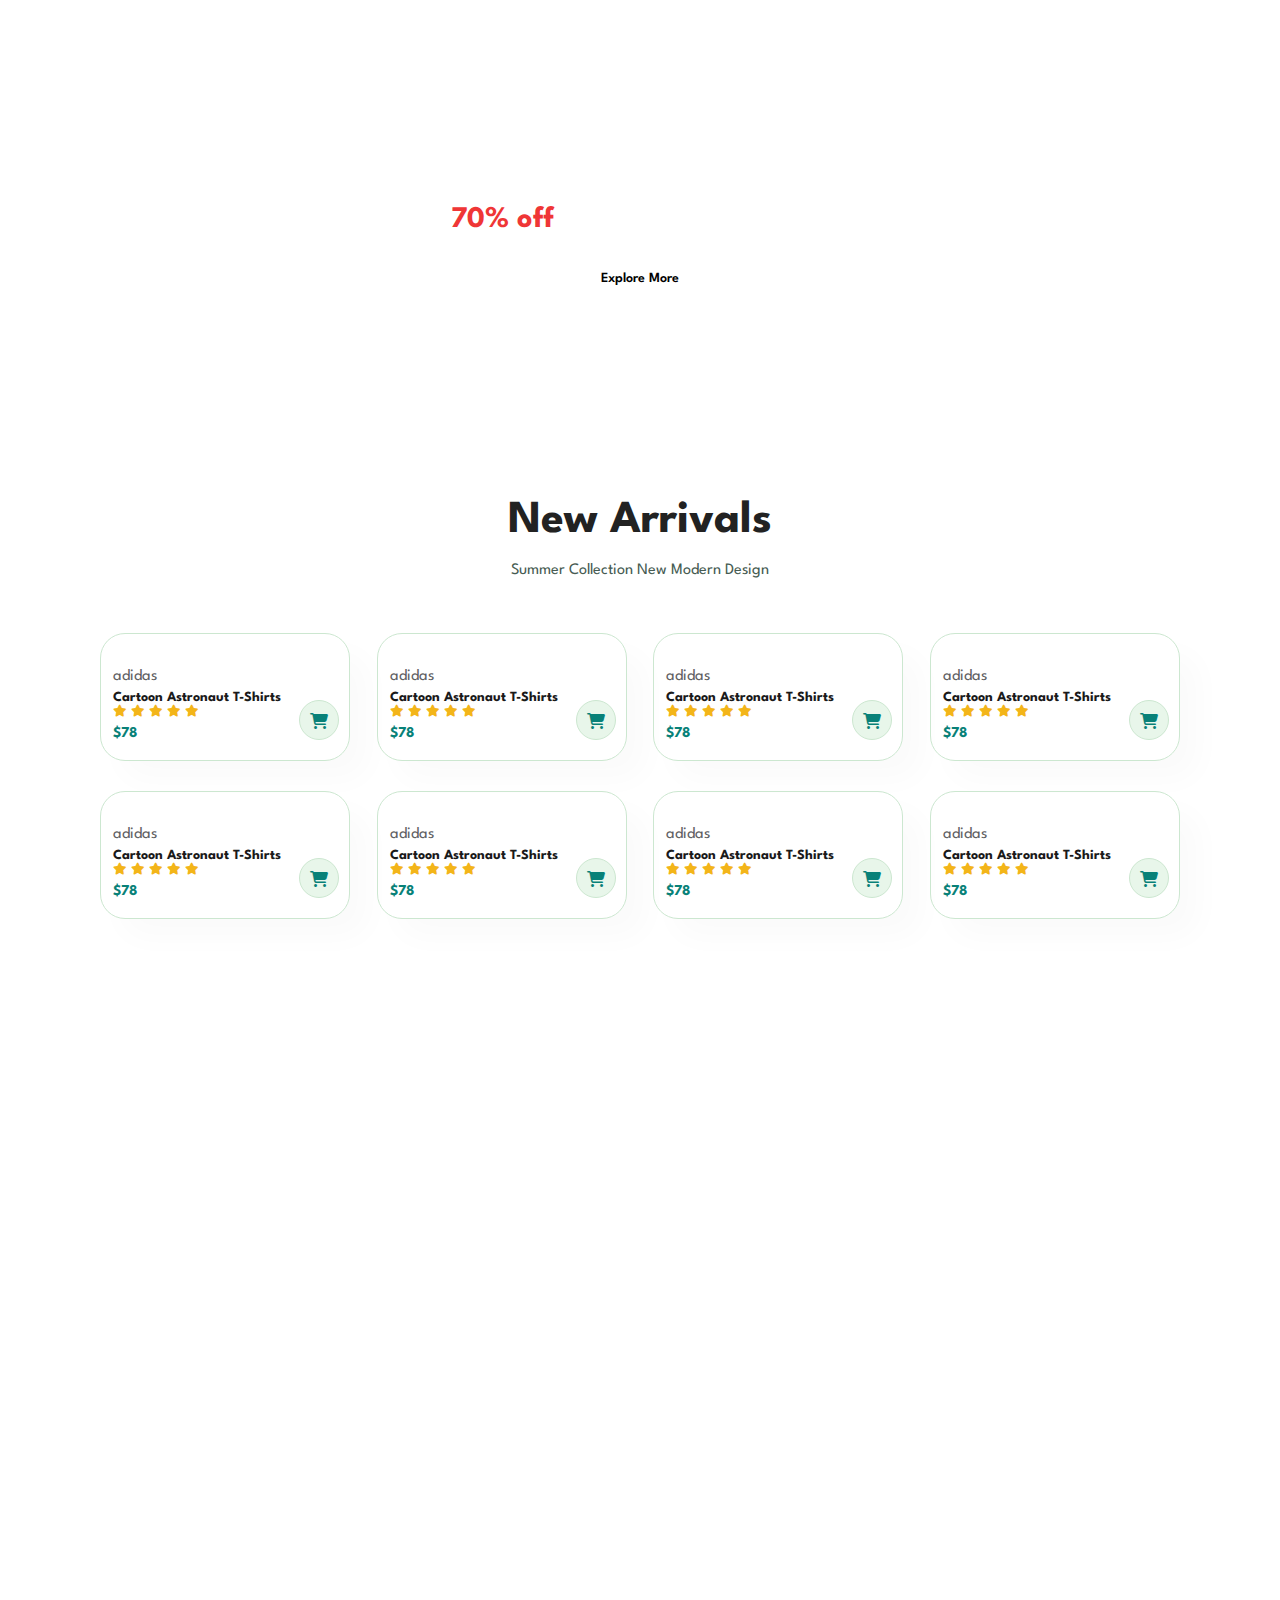
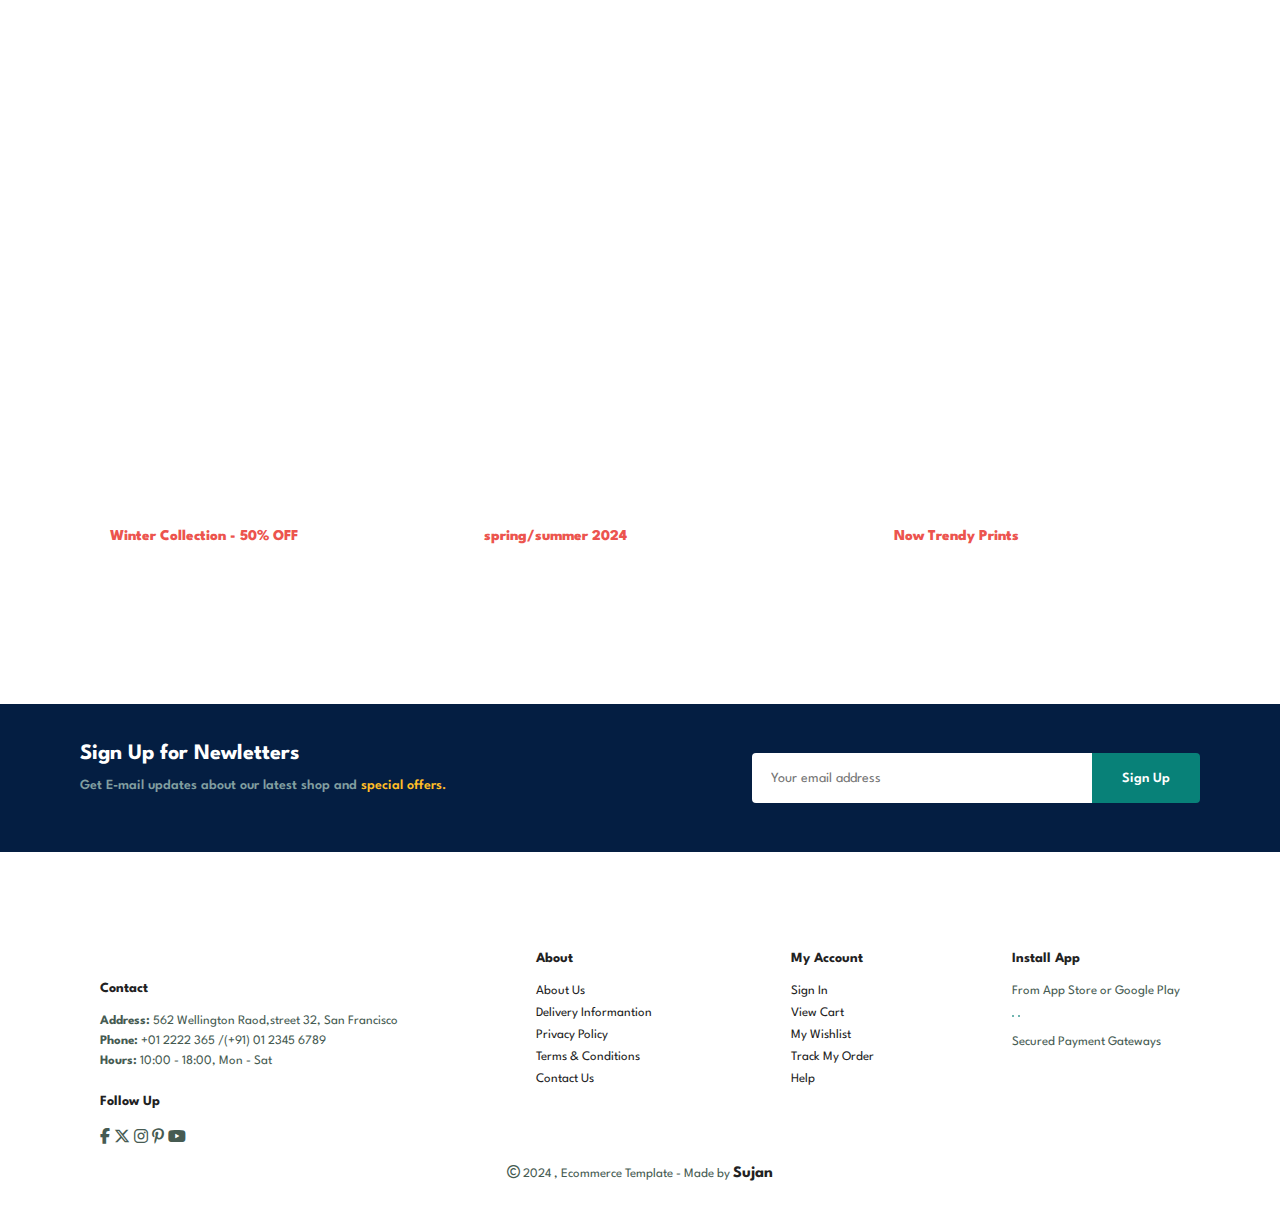
==== commit 0b1354d6: "Add files via upload" ====
--- a/index.html
+++ b/index.html
@@ -608,7 +608,7 @@
         </div>
 
         <div class="copyright">
-            <p><i class="fa-regular fa-copyright"></i> 2024 , Ecommerce Template - Made by <a href="https://manojit-das.netlify.app/">Manojit</a></p>
+            <p><i class="fa-regular fa-copyright"></i> 2024 , Ecommerce Template - Made by <a href="#">Sujan</a></p>
         </div>
 
     </footer>
